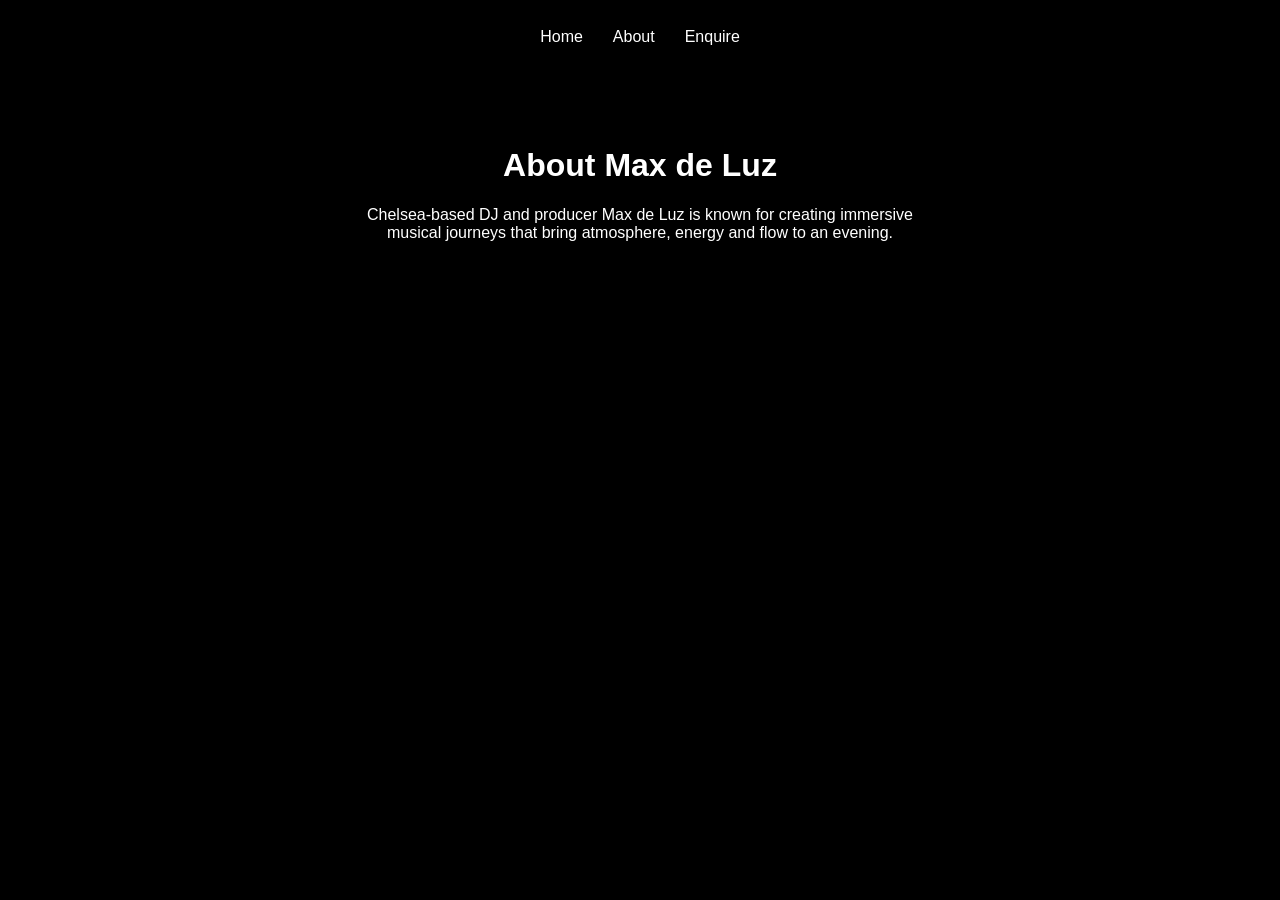
==== about.html @ c05750f9 "Add files via upload" ====
<!DOCTYPE html><html><head><link rel="stylesheet" href="style.css"></head><body><nav><a href="index.html">Home</a><a href="about.html">About</a><a href="enquire.html">Enquire</a></nav><main class="fade"><h1>About Max de Luz</h1><p>Chelsea-based DJ and producer Max de Luz is known for creating immersive musical journeys that bring atmosphere, energy and flow to an evening.</p></main><script src="script.js"></script></body></html>
---- style.css ----
body{background:#000;color:#fff;font-family:Helvetica,sans-serif;text-align:center}nav{padding:20px}nav a{color:#fff;margin:0 15px;text-decoration:none}main{max-width:600px;margin:0 auto;padding:60px 20px}section{padding:60px 0}.fade{opacity:0;transition:opacity 1s}.fade.visible{opacity:1}input,textarea,button{display:block;width:100%;margin:10px 0;padding:12px;background:#111;color:#fff;border:1px solid #333}
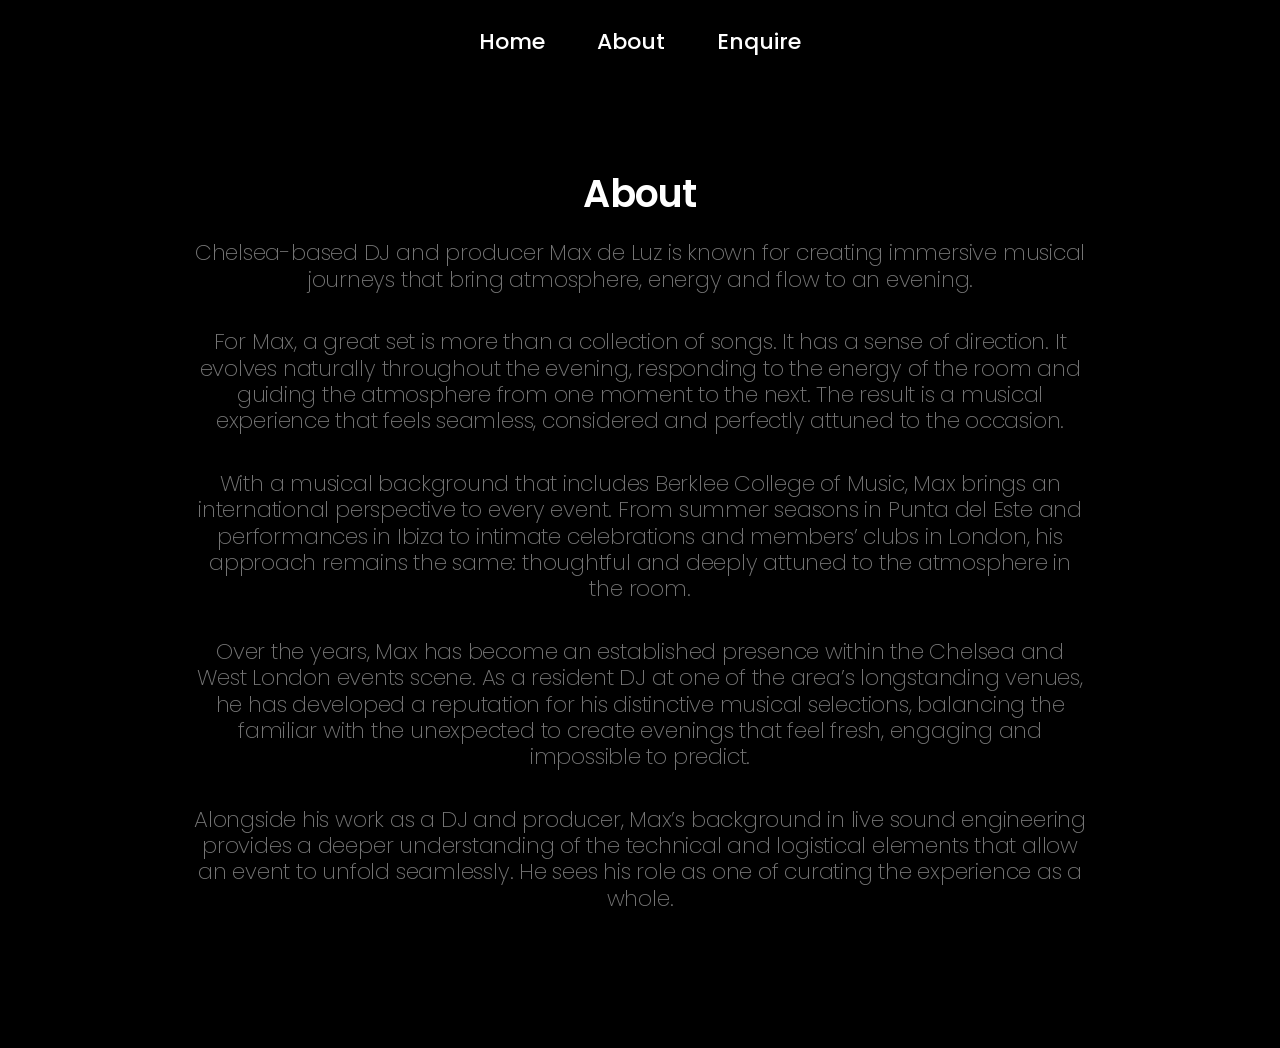
==== commit 25dbb843: "Add files via upload" ====
--- a/about.html
+++ b/about.html
@@ -1 +1,30 @@
-<!DOCTYPE html><html><head><link rel="stylesheet" href="style.css"></head><body><nav><a href="index.html">Home</a><a href="about.html">About</a><a href="enquire.html">Enquire</a></nav><main class="fade"><h1>About Max de Luz</h1><p>Chelsea-based DJ and producer Max de Luz is known for creating immersive musical journeys that bring atmosphere, energy and flow to an evening.</p></main><script src="script.js"></script></body></html>+<!DOCTYPE html>
+<html lang="en">
+<head>
+<meta charset="UTF-8">
+<meta name="viewport" content="width=device-width, initial-scale=1.0">
+<title>About | Max de Luz</title>
+<link rel="preconnect" href="https://fonts.googleapis.com">
+<link rel="preconnect" href="https://fonts.gstatic.com" crossorigin>
+<link href="https://fonts.googleapis.com/css2?family=Poppins:wght@200;400;500;600&display=swap" rel="stylesheet">
+<link rel="stylesheet" href="style.css">
+</head>
+<body>
+<nav>
+<a href="index.html">Home</a>
+<a href="about.html">About</a>
+<a href="enquire.html">Enquire</a>
+</nav>
+
+<main class="about-page">
+<h1>About</h1>
+<div class="about-copy">
+<p>Chelsea-based DJ and producer Max de Luz is known for creating immersive musical journeys that bring atmosphere, energy and flow to an evening.</p>
+<p>For Max, a great set is more than a collection of songs. It has a sense of direction. It evolves naturally throughout the evening, responding to the energy of the room and guiding the atmosphere from one moment to the next. The result is a musical experience that feels seamless, considered and perfectly attuned to the occasion.</p>
+<p>With a musical background that includes Berklee College of Music, Max brings an international perspective to every event. From summer seasons in Punta del Este and performances in Ibiza to intimate celebrations and members’ clubs in London, his approach remains the same: thoughtful and deeply attuned to the atmosphere in the room.</p>
+<p>Over the years, Max has become an established presence within the Chelsea and West London events scene. As a resident DJ at one of the area’s longstanding venues, he has developed a reputation for his distinctive musical selections, balancing the familiar with the unexpected to create evenings that feel fresh, engaging and impossible to predict.</p>
+<p>Alongside his work as a DJ and producer, Max’s background in live sound engineering provides a deeper understanding of the technical and logistical elements that allow an event to unfold seamlessly. He sees his role as one of curating the experience as a whole.</p>
+</div>
+</main>
+</body>
+</html>
--- a/style.css
+++ b/style.css
@@ -1 +1 @@
-body{background:#000;color:#fff;font-family:Helvetica,sans-serif;text-align:center}nav{padding:20px}nav a{color:#fff;margin:0 15px;text-decoration:none}main{max-width:600px;margin:0 auto;padding:60px 20px}section{padding:60px 0}.fade{opacity:0;transition:opacity 1s}.fade.visible{opacity:1}input,textarea,button{display:block;width:100%;margin:10px 0;padding:12px;background:#111;color:#fff;border:1px solid #333}+body{margin:0;background:#000;color:#fff;font-family:Poppins,sans-serif;}nav{position:fixed;top:0;left:0;width:100%;padding:25px 0;background:#000;text-align:center;z-index:1000;}nav a{color:#fff;text-decoration:none;margin:0 24px;font-size:22px;font-weight:500;}section{min-height:62vh;display:flex;justify-content:center;align-items:center;text-align:center;padding:20px;}.hero{min-height:75vh;margin-bottom:14.5vh;display:flex;flex-direction:column;justify-content:center;align-items:center;text-align:center;padding:20px;}.logo{text-transform:uppercase;font-size:110px;font-weight:600;line-height:.82;letter-spacing:-.04em;}.subtitle{margin-top:24px;color:#777;font-size:36px;font-weight:300;letter-spacing:-.02em;}.belt h3,.about-page h1,.enquire-page h1{font-size:38px;font-weight:600;letter-spacing:-.02em;margin-bottom:18px;}.belt div{max-width:720px;}.belt p,.enquire-link{font-size:22px;font-weight:500;color:#777;text-decoration:none;line-height:1.2;}.enquire-link:hover{color:#fff;}.enquire-belt{margin-top:14.5vh;}.fade{opacity:0;transition:opacity .45s ease-out;}.fade.visible{opacity:1;}.about-page,.enquire-page{padding:140px 20px 100px;display:flex;flex-direction:column;align-items:center;}.about-copy,.intro{max-width:900px;}.about-copy p,.intro{font-size:22px;font-weight:200;color:#777;line-height:1.2;letter-spacing:-.01em;text-align:center;margin:0 0 36px;}.enquiry-form{width:100%;max-width:420px;display:flex;flex-direction:column;}.enquiry-form label{font-size:14px;font-weight:300;color:#fff;margin-bottom:8px;}.enquiry-form input,.enquiry-form textarea{background:#000;border:1px solid #333;border-radius:10px;padding:16px;font-family:Poppins,sans-serif;font-size:16px;font-weight:300;color:#fff;margin-bottom:24px;}.enquiry-form input::placeholder,.enquiry-form textarea::placeholder{color:#777;}.enquiry-form textarea{height:140px;resize:none;}button{background:#fff;color:#000;border:none;border-radius:10px;padding:16px;font-family:Poppins,sans-serif;font-size:16px;font-weight:500;cursor:pointer;transition:opacity .2s;}button:hover{opacity:.85;}@media(max-width:768px){nav a{font-size:18px;margin:0 14px;}.hero{margin-bottom:12vh;}.logo{font-size:68px;}.subtitle{font-size:24px;margin-top:18px;}.enquire-belt{margin-top:12vh;}.belt h3,.about-page h1,.enquire-page h1{font-size:32px;}.belt div,.about-copy,.intro,.enquiry-form{max-width:90%;}.belt p,.enquire-link,.about-copy p,.intro{font-size:18px;}}
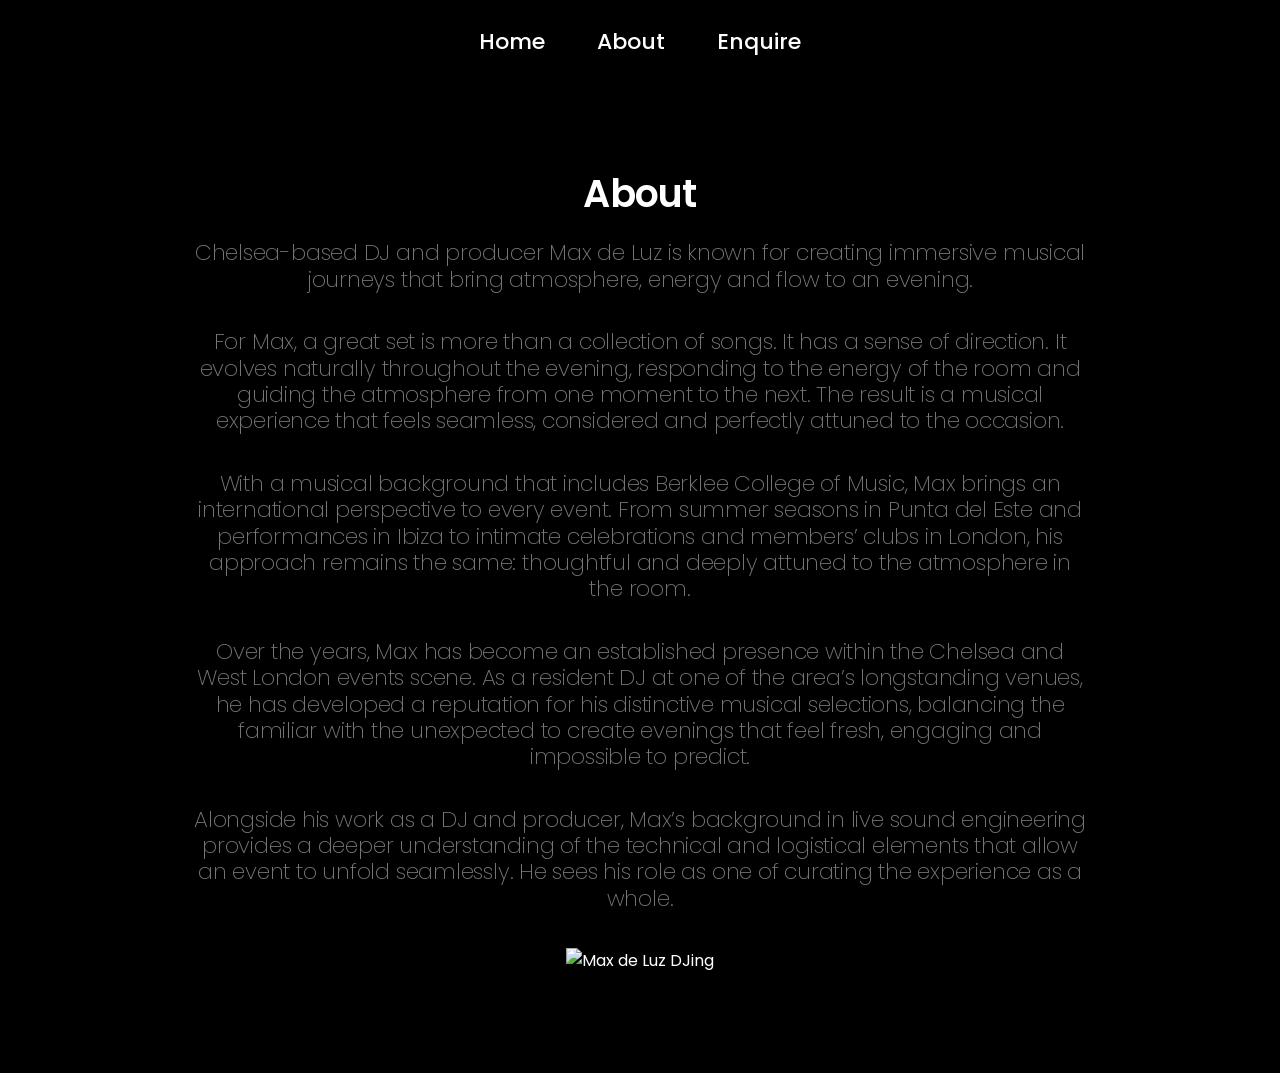
==== commit 16202d95: "Update about.html" ====
--- a/about.html
+++ b/about.html
@@ -4,27 +4,46 @@
 <meta charset="UTF-8">
 <meta name="viewport" content="width=device-width, initial-scale=1.0">
 <title>About | Max de Luz</title>
+
 <link rel="preconnect" href="https://fonts.googleapis.com">
 <link rel="preconnect" href="https://fonts.gstatic.com" crossorigin>
+
 <link href="https://fonts.googleapis.com/css2?family=Poppins:wght@200;400;500;600&display=swap" rel="stylesheet">
+
 <link rel="stylesheet" href="style.css">
 </head>
+
 <body>
+
 <nav>
-<a href="index.html">Home</a>
-<a href="about.html">About</a>
-<a href="enquire.html">Enquire</a>
+    <a href="index.html">Home</a>
+    <a href="about.html">About</a>
+    <a href="enquire.html">Enquire</a>
 </nav>
 
 <main class="about-page">
-<h1>About</h1>
-<div class="about-copy">
-<p>Chelsea-based DJ and producer Max de Luz is known for creating immersive musical journeys that bring atmosphere, energy and flow to an evening.</p>
-<p>For Max, a great set is more than a collection of songs. It has a sense of direction. It evolves naturally throughout the evening, responding to the energy of the room and guiding the atmosphere from one moment to the next. The result is a musical experience that feels seamless, considered and perfectly attuned to the occasion.</p>
-<p>With a musical background that includes Berklee College of Music, Max brings an international perspective to every event. From summer seasons in Punta del Este and performances in Ibiza to intimate celebrations and members’ clubs in London, his approach remains the same: thoughtful and deeply attuned to the atmosphere in the room.</p>
-<p>Over the years, Max has become an established presence within the Chelsea and West London events scene. As a resident DJ at one of the area’s longstanding venues, he has developed a reputation for his distinctive musical selections, balancing the familiar with the unexpected to create evenings that feel fresh, engaging and impossible to predict.</p>
-<p>Alongside his work as a DJ and producer, Max’s background in live sound engineering provides a deeper understanding of the technical and logistical elements that allow an event to unfold seamlessly. He sees his role as one of curating the experience as a whole.</p>
-</div>
+
+    <h1>About</h1>
+
+    <div class="about-copy">
+
+        <p>Chelsea-based DJ and producer Max de Luz is known for creating immersive musical journeys that bring atmosphere, energy and flow to an evening.</p>
+
+        <p>For Max, a great set is more than a collection of songs. It has a sense of direction. It evolves naturally throughout the evening, responding to the energy of the room and guiding the atmosphere from one moment to the next. The result is a musical experience that feels seamless, considered and perfectly attuned to the occasion.</p>
+
+        <p>With a musical background that includes Berklee College of Music, Max brings an international perspective to every event. From summer seasons in Punta del Este and performances in Ibiza to intimate celebrations and members’ clubs in London, his approach remains the same: thoughtful and deeply attuned to the atmosphere in the room.</p>
+
+        <p>Over the years, Max has become an established presence within the Chelsea and West London events scene. As a resident DJ at one of the area’s longstanding venues, he has developed a reputation for his distinctive musical selections, balancing the familiar with the unexpected to create evenings that feel fresh, engaging and impossible to predict.</p>
+
+        <p>Alongside his work as a DJ and producer, Max’s background in live sound engineering provides a deeper understanding of the technical and logistical elements that allow an event to unfold seamlessly. He sees his role as one of curating the experience as a whole.</p>
+
+    </div>
+
+    <div class="about-image">
+        <img src="images/about-photo.png" alt="Max de Luz DJing">
+    </div>
+
 </main>
+
 </body>
-</html>+</html>
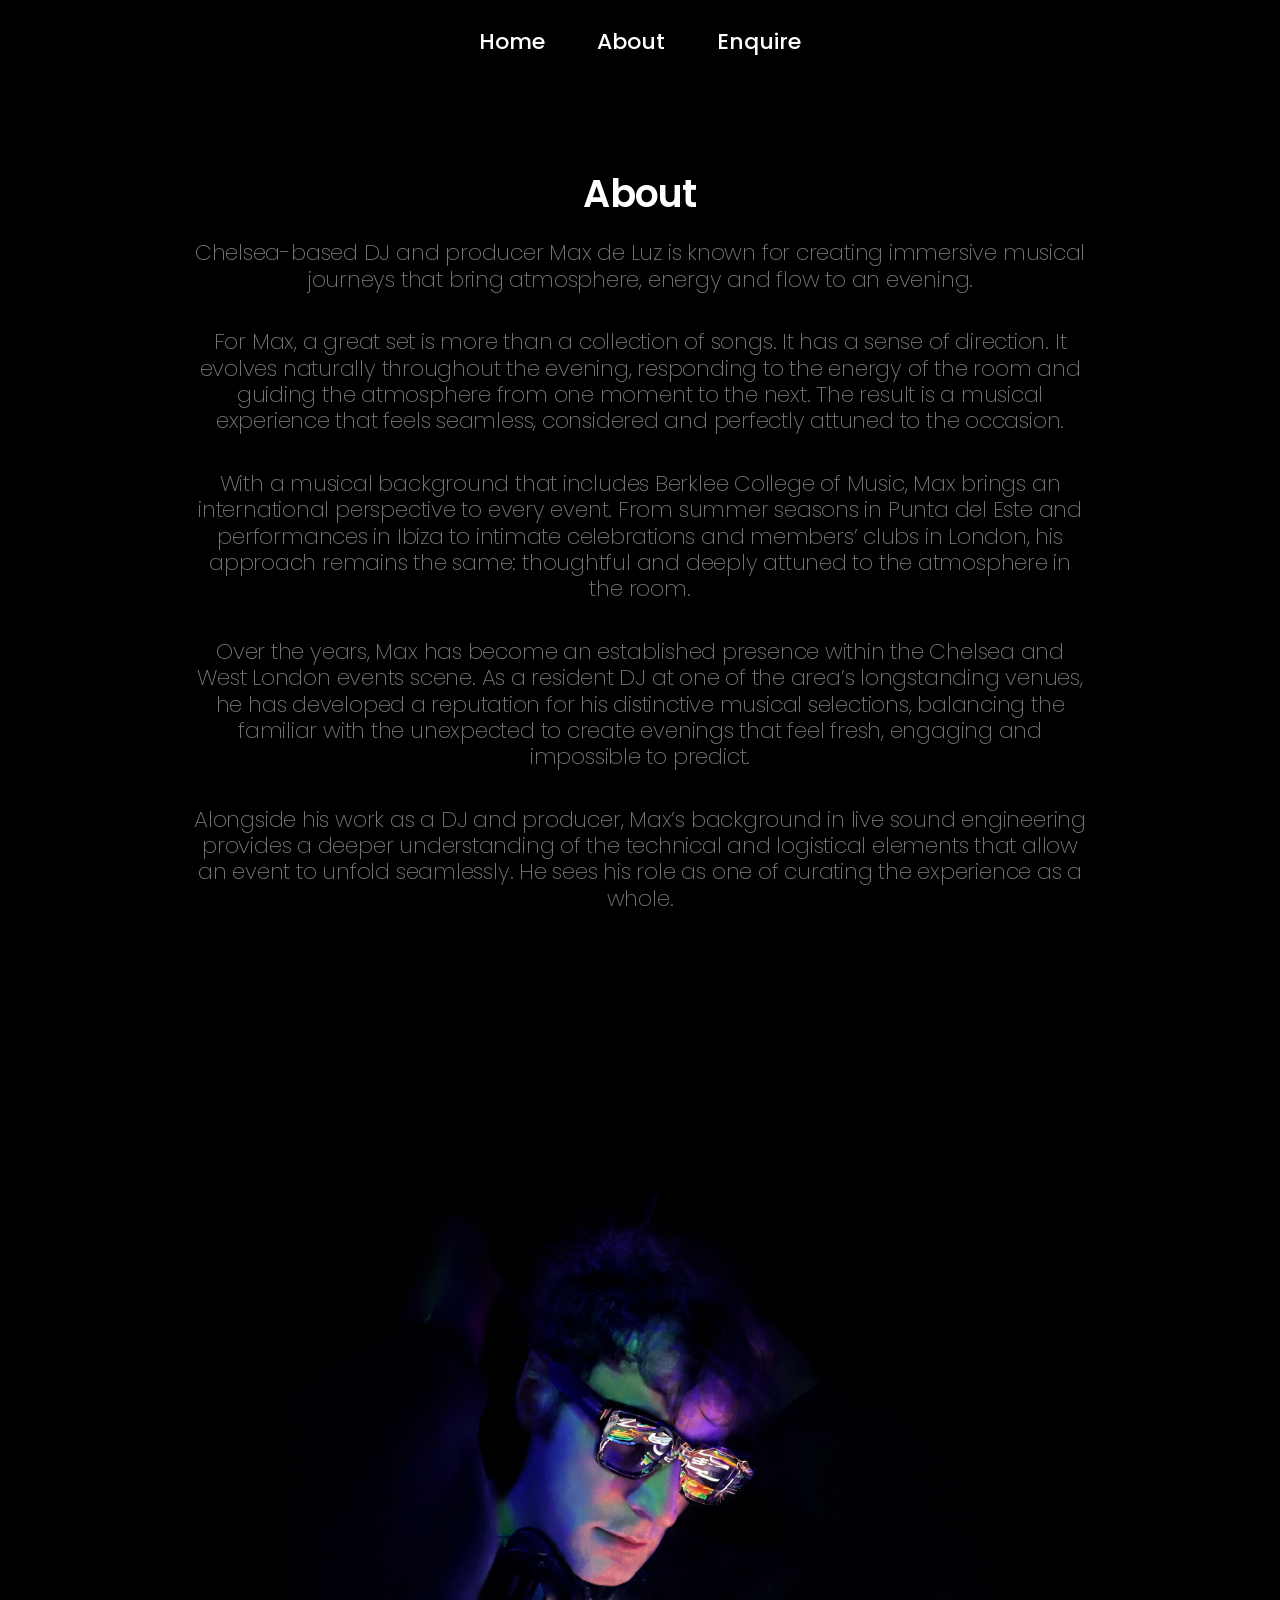
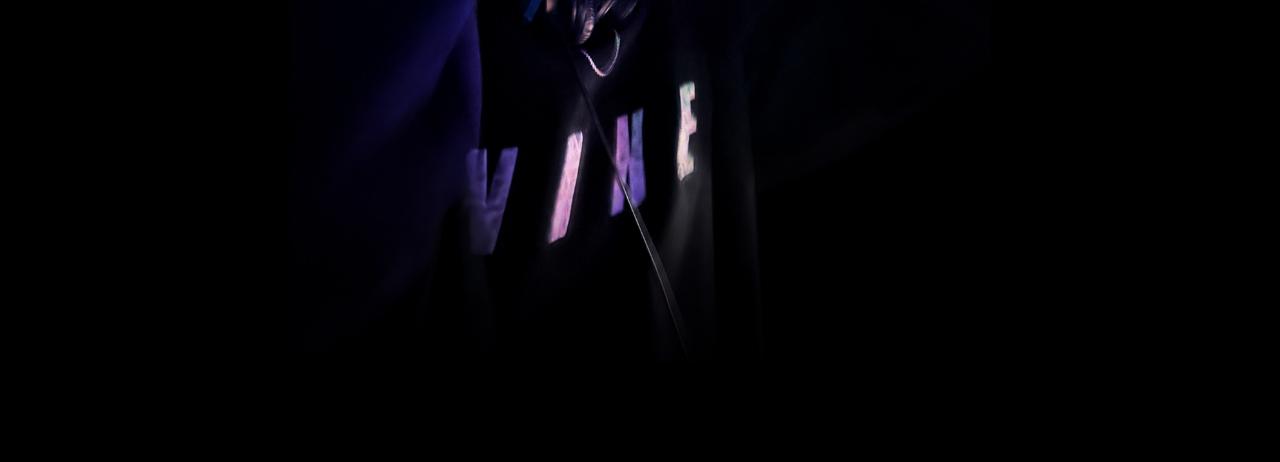
==== commit d6f91822: "Update about.html" ====
--- a/about.html
+++ b/about.html
@@ -40,7 +40,7 @@
     </div>
 
     <div class="about-image">
-        <img src="images/about-photo.png" alt="Max de Luz DJing">
+        <img src="about-photo.png" alt="Max de Luz DJing">
     </div>
 
 </main>
--- a/style.css
+++ b/style.css
@@ -1 +1,22 @@
-body{margin:0;background:#000;color:#fff;font-family:Poppins,sans-serif;}nav{position:fixed;top:0;left:0;width:100%;padding:25px 0;background:#000;text-align:center;z-index:1000;}nav a{color:#fff;text-decoration:none;margin:0 24px;font-size:22px;font-weight:500;}section{min-height:62vh;display:flex;justify-content:center;align-items:center;text-align:center;padding:20px;}.hero{min-height:75vh;margin-bottom:14.5vh;display:flex;flex-direction:column;justify-content:center;align-items:center;text-align:center;padding:20px;}.logo{text-transform:uppercase;font-size:110px;font-weight:600;line-height:.82;letter-spacing:-.04em;}.subtitle{margin-top:24px;color:#777;font-size:36px;font-weight:300;letter-spacing:-.02em;}.belt h3,.about-page h1,.enquire-page h1{font-size:38px;font-weight:600;letter-spacing:-.02em;margin-bottom:18px;}.belt div{max-width:720px;}.belt p,.enquire-link{font-size:22px;font-weight:500;color:#777;text-decoration:none;line-height:1.2;}.enquire-link:hover{color:#fff;}.enquire-belt{margin-top:14.5vh;}.fade{opacity:0;transition:opacity .45s ease-out;}.fade.visible{opacity:1;}.about-page,.enquire-page{padding:140px 20px 100px;display:flex;flex-direction:column;align-items:center;}.about-copy,.intro{max-width:900px;}.about-copy p,.intro{font-size:22px;font-weight:200;color:#777;line-height:1.2;letter-spacing:-.01em;text-align:center;margin:0 0 36px;}.enquiry-form{width:100%;max-width:420px;display:flex;flex-direction:column;}.enquiry-form label{font-size:14px;font-weight:300;color:#fff;margin-bottom:8px;}.enquiry-form input,.enquiry-form textarea{background:#000;border:1px solid #333;border-radius:10px;padding:16px;font-family:Poppins,sans-serif;font-size:16px;font-weight:300;color:#fff;margin-bottom:24px;}.enquiry-form input::placeholder,.enquiry-form textarea::placeholder{color:#777;}.enquiry-form textarea{height:140px;resize:none;}button{background:#fff;color:#000;border:none;border-radius:10px;padding:16px;font-family:Poppins,sans-serif;font-size:16px;font-weight:500;cursor:pointer;transition:opacity .2s;}button:hover{opacity:.85;}@media(max-width:768px){nav a{font-size:18px;margin:0 14px;}.hero{margin-bottom:12vh;}.logo{font-size:68px;}.subtitle{font-size:24px;margin-top:18px;}.enquire-belt{margin-top:12vh;}.belt h3,.about-page h1,.enquire-page h1{font-size:32px;}.belt div,.about-copy,.intro,.enquiry-form{max-width:90%;}.belt p,.enquire-link,.about-copy p,.intro{font-size:18px;}}+body{margin:0;background:#000;color:#fff;font-family:Poppins,sans-serif;}nav{position:fixed;top:0;left:0;width:100%;padding:25px 0;background:#000;text-align:center;z-index:1000;}nav a{color:#fff;text-decoration:none;margin:0 24px;font-size:22px;font-weight:500;}section{min-height:62vh;display:flex;justify-content:center;align-items:center;text-align:center;padding:20px;}.hero{min-height:75vh;margin-bottom:14.5vh;display:flex;flex-direction:column;justify-content:center;align-items:center;text-align:center;padding:20px;}.logo{text-transform:uppercase;font-size:110px;font-weight:600;line-height:.82;letter-spacing:-.04em;}.subtitle{margin-top:24px;color:#777;font-size:36px;font-weight:300;letter-spacing:-.02em;}.belt h3,.about-page h1,.enquire-page h1{font-size:38px;font-weight:600;letter-spacing:-.02em;margin-bottom:18px;}.belt div{max-width:720px;}.belt p,.enquire-link{font-size:22px;font-weight:500;color:#777;text-decoration:none;line-height:1.2;}.enquire-link:hover{color:#fff;}.enquire-belt{margin-top:14.5vh;}.fade{opacity:0;transition:opacity .45s ease-out;}.fade.visible{opacity:1;}.about-page,.enquire-page{padding:140px 20px 100px;display:flex;flex-direction:column;align-items:center;}.about-copy,.intro{max-width:900px;}.about-copy p,.intro{font-size:22px;font-weight:200;color:#777;line-height:1.2;letter-spacing:-.01em;text-align:center;margin:0 0 36px;}.enquiry-form{width:100%;max-width:420px;display:flex;flex-direction:column;}.enquiry-form label{font-size:14px;font-weight:300;color:#fff;margin-bottom:8px;}.enquiry-form input,.enquiry-form textarea{background:#000;border:1px solid #333;border-radius:10px;padding:16px;font-family:Poppins,sans-serif;font-size:16px;font-weight:300;color:#fff;margin-bottom:24px;}.enquiry-form input::placeholder,.enquiry-form textarea::placeholder{color:#777;}.enquiry-form textarea{height:140px;resize:none;}button{background:#fff;color:#000;border:none;border-radius:10px;padding:16px;font-family:Poppins,sans-serif;font-size:16px;font-weight:500;cursor:pointer;transition:opacity .2s;}button:hover{opacity:.85;}@media(max-width:768px){nav a{font-size:18px;margin:0 14px;}.hero{margin-bottom:12vh;}.logo{font-size:68px;}.subtitle{font-size:24px;margin-top:18px;}.enquire-belt{margin-top:12vh;}.belt h3,.about-page h1,.enquire-page h1{font-size:32px;}.belt div,.about-copy,.intro,.enquiry-form{max-width:90%;}.belt p,.enquire-link,.about-copy p,.intro{font-size:18px;}}.about-image {
+    margin-top: 80px;
+    display: flex;
+    justify-content: center;
+}
+
+.about-image img {
+    width: 100%;
+    max-width: 700px;
+    height: auto;
+    display: block;
+}
+
+@media (max-width: 768px) {
+    .about-image {
+        margin-top: 60px;
+    }
+
+    .about-image img {
+        max-width: 100%;
+    }
+}
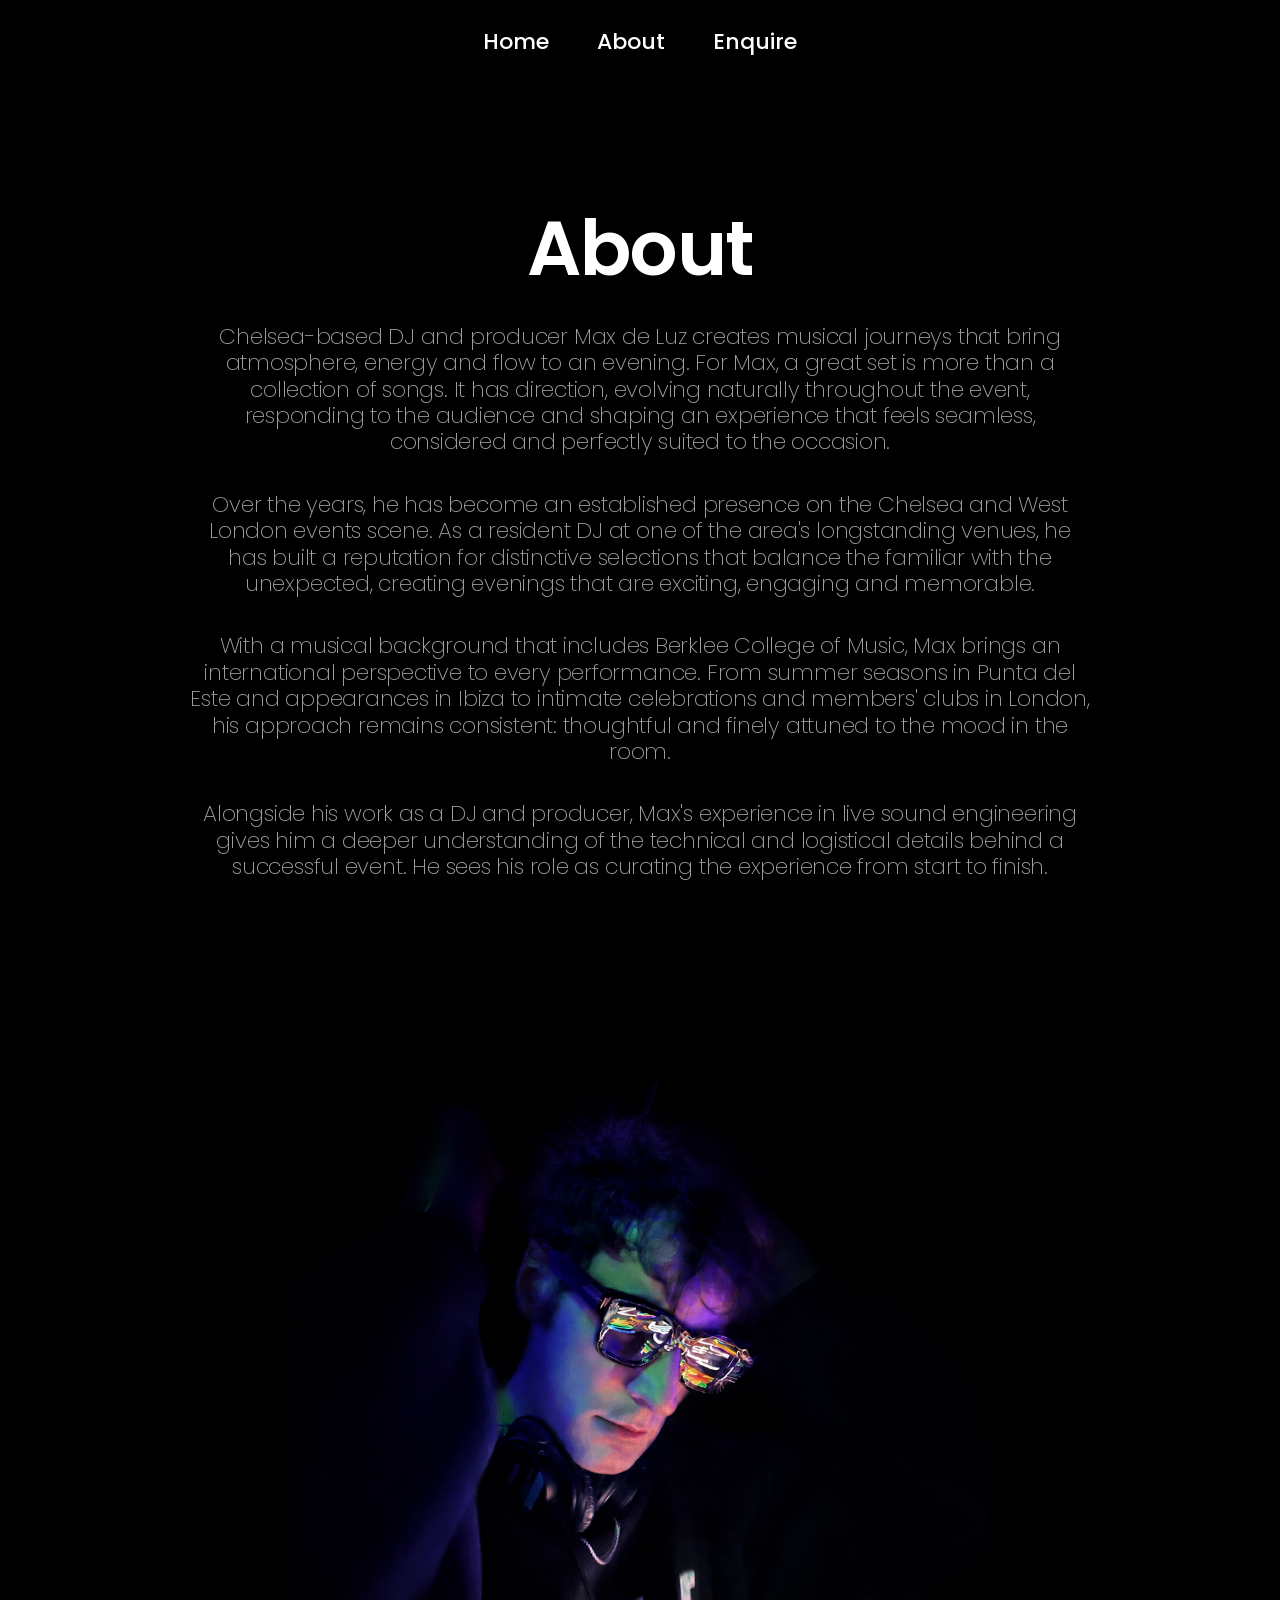
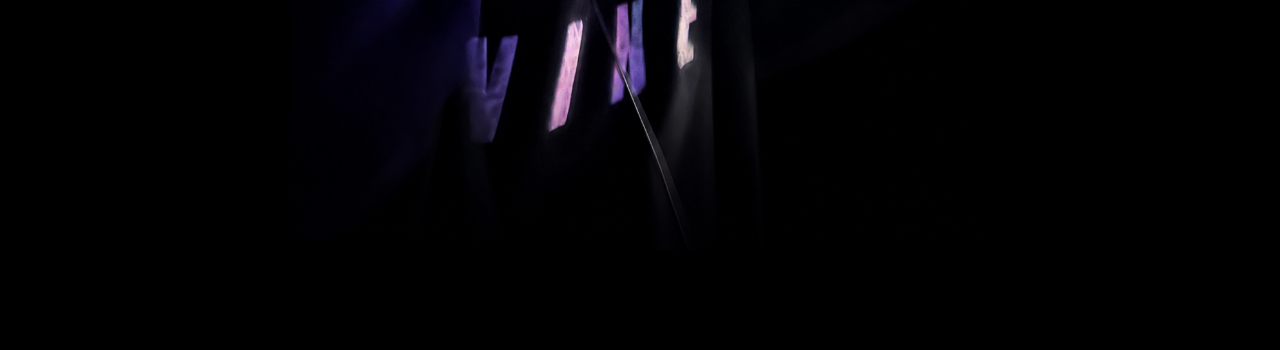
==== commit fe339ab3: "Add files via upload" ====
--- a/about.html
+++ b/about.html
@@ -1,49 +1 @@
-<!DOCTYPE html>
-<html lang="en">
-<head>
-<meta charset="UTF-8">
-<meta name="viewport" content="width=device-width, initial-scale=1.0">
-<title>About | Max de Luz</title>
-
-<link rel="preconnect" href="https://fonts.googleapis.com">
-<link rel="preconnect" href="https://fonts.gstatic.com" crossorigin>
-
-<link href="https://fonts.googleapis.com/css2?family=Poppins:wght@200;400;500;600&display=swap" rel="stylesheet">
-
-<link rel="stylesheet" href="style.css">
-</head>
-
-<body>
-
-<nav>
-    <a href="index.html">Home</a>
-    <a href="about.html">About</a>
-    <a href="enquire.html">Enquire</a>
-</nav>
-
-<main class="about-page">
-
-    <h1>About</h1>
-
-    <div class="about-copy">
-
-        <p>Chelsea-based DJ and producer Max de Luz is known for creating immersive musical journeys that bring atmosphere, energy and flow to an evening.</p>
-
-        <p>For Max, a great set is more than a collection of songs. It has a sense of direction. It evolves naturally throughout the evening, responding to the energy of the room and guiding the atmosphere from one moment to the next. The result is a musical experience that feels seamless, considered and perfectly attuned to the occasion.</p>
-
-        <p>With a musical background that includes Berklee College of Music, Max brings an international perspective to every event. From summer seasons in Punta del Este and performances in Ibiza to intimate celebrations and members’ clubs in London, his approach remains the same: thoughtful and deeply attuned to the atmosphere in the room.</p>
-
-        <p>Over the years, Max has become an established presence within the Chelsea and West London events scene. As a resident DJ at one of the area’s longstanding venues, he has developed a reputation for his distinctive musical selections, balancing the familiar with the unexpected to create evenings that feel fresh, engaging and impossible to predict.</p>
-
-        <p>Alongside his work as a DJ and producer, Max’s background in live sound engineering provides a deeper understanding of the technical and logistical elements that allow an event to unfold seamlessly. He sees his role as one of curating the experience as a whole.</p>
-
-    </div>
-
-    <div class="about-image">
-        <img src="about-photo.png" alt="Max de Luz DJing">
-    </div>
-
-</main>
-
-</body>
-</html>
+<!DOCTYPE html><html lang="en"><head><meta charset="UTF-8"><meta name="viewport" content="width=device-width, initial-scale=1.0"><title>About | Max de Luz</title><link rel="preconnect" href="https://fonts.googleapis.com"><link rel="preconnect" href="https://fonts.gstatic.com" crossorigin><link href="https://fonts.googleapis.com/css2?family=Poppins:wght@200;300;500;600&display=swap" rel="stylesheet"><link rel="stylesheet" href="style.css"></head><body><nav><a href="index.html">Home</a><a href="about.html">About</a><a href="enquire.html">Enquire</a></nav><main class="about-page"><h1>About</h1><div class="about-copy"><p>Chelsea-based DJ and producer Max de Luz creates musical journeys that bring atmosphere, energy and flow to an evening. For Max, a great set is more than a collection of songs. It has direction, evolving naturally throughout the event, responding to the audience and shaping an experience that feels seamless, considered and perfectly suited to the occasion.</p><p>Over the years, he has become an established presence on the Chelsea and West London events scene. As a resident DJ at one of the area's longstanding venues, he has built a reputation for distinctive selections that balance the familiar with the unexpected, creating evenings that are exciting, engaging and memorable.</p><p>With a musical background that includes Berklee College of Music, Max brings an international perspective to every performance. From summer seasons in Punta del Este and appearances in Ibiza to intimate celebrations and members' clubs in London, his approach remains consistent: thoughtful and finely attuned to the mood in the room.</p><p>Alongside his work as a DJ and producer, Max's experience in live sound engineering gives him a deeper understanding of the technical and logistical details behind a successful event. He sees his role as curating the experience from start to finish.</p></div><div class="about-image"><img src="about-photo.png" alt="Max de Luz DJing"></div></main></body></html>
--- a/style.css
+++ b/style.css
@@ -1,22 +1 @@
-body{margin:0;background:#000;color:#fff;font-family:Poppins,sans-serif;}nav{position:fixed;top:0;left:0;width:100%;padding:25px 0;background:#000;text-align:center;z-index:1000;}nav a{color:#fff;text-decoration:none;margin:0 24px;font-size:22px;font-weight:500;}section{min-height:62vh;display:flex;justify-content:center;align-items:center;text-align:center;padding:20px;}.hero{min-height:75vh;margin-bottom:14.5vh;display:flex;flex-direction:column;justify-content:center;align-items:center;text-align:center;padding:20px;}.logo{text-transform:uppercase;font-size:110px;font-weight:600;line-height:.82;letter-spacing:-.04em;}.subtitle{margin-top:24px;color:#777;font-size:36px;font-weight:300;letter-spacing:-.02em;}.belt h3,.about-page h1,.enquire-page h1{font-size:38px;font-weight:600;letter-spacing:-.02em;margin-bottom:18px;}.belt div{max-width:720px;}.belt p,.enquire-link{font-size:22px;font-weight:500;color:#777;text-decoration:none;line-height:1.2;}.enquire-link:hover{color:#fff;}.enquire-belt{margin-top:14.5vh;}.fade{opacity:0;transition:opacity .45s ease-out;}.fade.visible{opacity:1;}.about-page,.enquire-page{padding:140px 20px 100px;display:flex;flex-direction:column;align-items:center;}.about-copy,.intro{max-width:900px;}.about-copy p,.intro{font-size:22px;font-weight:200;color:#777;line-height:1.2;letter-spacing:-.01em;text-align:center;margin:0 0 36px;}.enquiry-form{width:100%;max-width:420px;display:flex;flex-direction:column;}.enquiry-form label{font-size:14px;font-weight:300;color:#fff;margin-bottom:8px;}.enquiry-form input,.enquiry-form textarea{background:#000;border:1px solid #333;border-radius:10px;padding:16px;font-family:Poppins,sans-serif;font-size:16px;font-weight:300;color:#fff;margin-bottom:24px;}.enquiry-form input::placeholder,.enquiry-form textarea::placeholder{color:#777;}.enquiry-form textarea{height:140px;resize:none;}button{background:#fff;color:#000;border:none;border-radius:10px;padding:16px;font-family:Poppins,sans-serif;font-size:16px;font-weight:500;cursor:pointer;transition:opacity .2s;}button:hover{opacity:.85;}@media(max-width:768px){nav a{font-size:18px;margin:0 14px;}.hero{margin-bottom:12vh;}.logo{font-size:68px;}.subtitle{font-size:24px;margin-top:18px;}.enquire-belt{margin-top:12vh;}.belt h3,.about-page h1,.enquire-page h1{font-size:32px;}.belt div,.about-copy,.intro,.enquiry-form{max-width:90%;}.belt p,.enquire-link,.about-copy p,.intro{font-size:18px;}}.about-image {
-    margin-top: 80px;
-    display: flex;
-    justify-content: center;
-}
-
-.about-image img {
-    width: 100%;
-    max-width: 700px;
-    height: auto;
-    display: block;
-}
-
-@media (max-width: 768px) {
-    .about-image {
-        margin-top: 60px;
-    }
-
-    .about-image img {
-        max-width: 100%;
-    }
-}
+body{margin:0;background:#000;color:#fff;font-family:Poppins,sans-serif;}nav{position:fixed;top:0;left:0;width:100%;padding:25px 0;background:#000;text-align:center;z-index:1000;}nav a{color:#fff;text-decoration:none;margin:0 24px;font-size:22px;font-weight:500;}section{min-height:62vh;display:flex;justify-content:center;align-items:center;text-align:center;padding:20px;}.hero{min-height:75vh;margin-bottom:14.5vh;display:flex;flex-direction:column;justify-content:center;align-items:center;text-align:center;padding:20px;}.logo{text-transform:uppercase;font-size:110px;font-weight:600;line-height:.82;letter-spacing:-.04em;}.subtitle{margin-top:24px;color:#A0A0A0;font-size:36px;font-weight:300;letter-spacing:-.02em;}.belt h3,.about-page h1,.enquire-page h1{font-size:76px;font-weight:600;letter-spacing:-.02em;margin-bottom:18px;}.belt div{max-width:720px;}.belt p,.enquire-link{font-size:22px;font-weight:500;color:#A0A0A0;text-decoration:none;line-height:1.2;}.enquire-link:hover{color:#fff;}.enquire-belt{margin-top:14.5vh;}.fade{opacity:0;transition:opacity .45s ease-out;}.fade.visible{opacity:1;}.about-page,.enquire-page{padding:140px 20px 100px;display:flex;flex-direction:column;align-items:center;}.about-copy,.intro{max-width:900px;}.about-copy p,.intro{font-size:22px;font-weight:200;color:#A0A0A0;line-height:1.2;letter-spacing:-.01em;text-align:center;margin:0 0 36px;}.enquiry-form{width:100%;max-width:420px;display:flex;flex-direction:column;}.enquiry-form label{font-size:14px;font-weight:300;color:#fff;margin-bottom:8px;}.enquiry-form input,.enquiry-form textarea{background:#000;border:1px solid #333;border-radius:10px;padding:16px;font-family:Poppins,sans-serif;font-size:16px;font-weight:300;color:#fff;margin-bottom:24px;}.enquiry-form input::placeholder,.enquiry-form textarea::placeholder{color:#A0A0A0;}.enquiry-form textarea{height:140px;resize:none;}button{background:#fff;color:#000;border:none;border-radius:10px;padding:16px;font-family:Poppins,sans-serif;font-size:16px;font-weight:500;cursor:pointer;transition:opacity .2s;}button:hover{opacity:.85;}.about-image{margin-top:0;display:flex;justify-content:center;}.about-image img{width:100%;max-width:700px;height:auto;display:block;}@media(max-width:768px){nav a{font-size:18px;margin:0 14px;}.hero{margin-bottom:2vh;}section{min-height:45vh;}.logo{font-size:68px;}.subtitle{font-size:24px;margin-top:18px;}.enquire-belt{margin-top:4vh;}.belt h3,.about-page h1,.enquire-page h1{font-size:48px;}.belt div,.about-copy,.intro,.enquiry-form{max-width:90%;}.belt p,.enquire-link,.about-copy p,.intro{font-size:18px;}.about-image{margin-top:0;}.about-image img{max-width:100%;}}
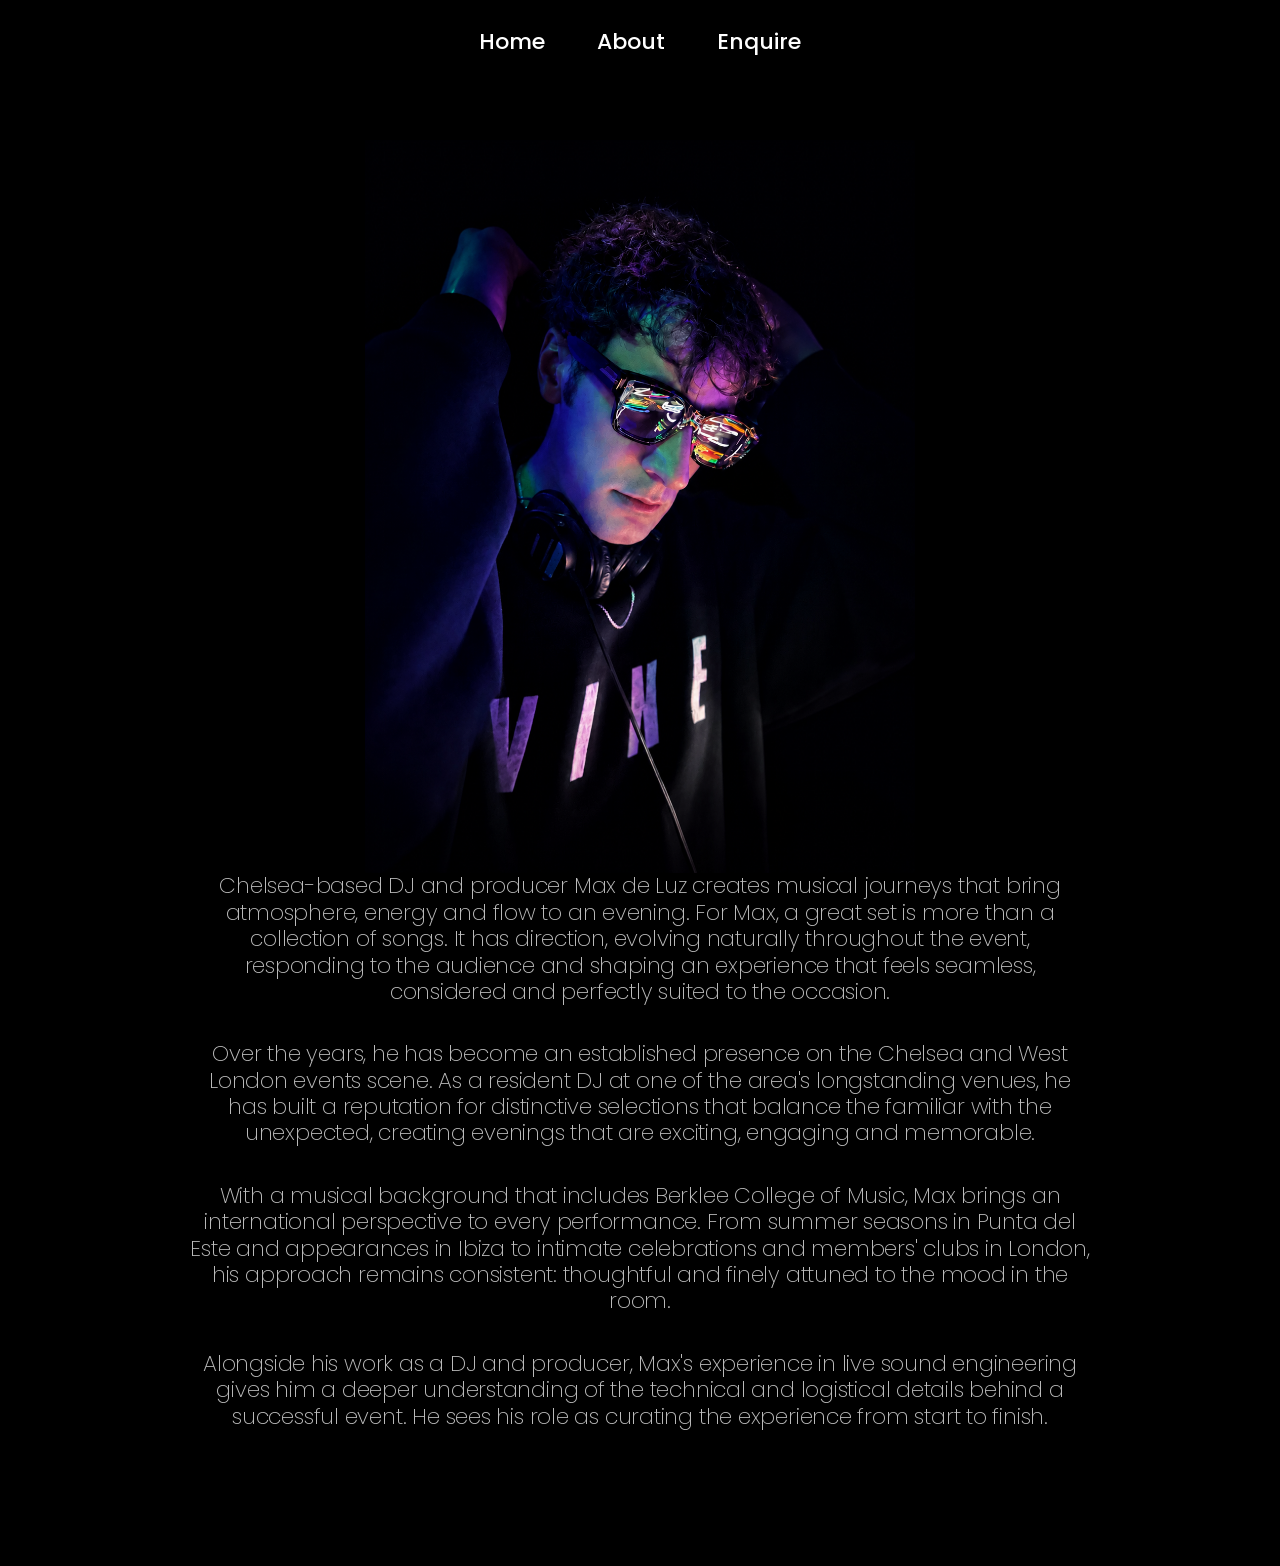
==== commit 64401f4f: "Update about.html" ====
--- a/about.html
+++ b/about.html
@@ -1 +1,51 @@
-<!DOCTYPE html><html lang="en"><head><meta charset="UTF-8"><meta name="viewport" content="width=device-width, initial-scale=1.0"><title>About | Max de Luz</title><link rel="preconnect" href="https://fonts.googleapis.com"><link rel="preconnect" href="https://fonts.gstatic.com" crossorigin><link href="https://fonts.googleapis.com/css2?family=Poppins:wght@200;300;500;600&display=swap" rel="stylesheet"><link rel="stylesheet" href="style.css"></head><body><nav><a href="index.html">Home</a><a href="about.html">About</a><a href="enquire.html">Enquire</a></nav><main class="about-page"><h1>About</h1><div class="about-copy"><p>Chelsea-based DJ and producer Max de Luz creates musical journeys that bring atmosphere, energy and flow to an evening. For Max, a great set is more than a collection of songs. It has direction, evolving naturally throughout the event, responding to the audience and shaping an experience that feels seamless, considered and perfectly suited to the occasion.</p><p>Over the years, he has become an established presence on the Chelsea and West London events scene. As a resident DJ at one of the area's longstanding venues, he has built a reputation for distinctive selections that balance the familiar with the unexpected, creating evenings that are exciting, engaging and memorable.</p><p>With a musical background that includes Berklee College of Music, Max brings an international perspective to every performance. From summer seasons in Punta del Este and appearances in Ibiza to intimate celebrations and members' clubs in London, his approach remains consistent: thoughtful and finely attuned to the mood in the room.</p><p>Alongside his work as a DJ and producer, Max's experience in live sound engineering gives him a deeper understanding of the technical and logistical details behind a successful event. He sees his role as curating the experience from start to finish.</p></div><div class="about-image"><img src="about-photo.png" alt="Max de Luz DJing"></div></main></body></html>+<!DOCTYPE html>
+<html lang="en">
+<head>
+    <meta charset="UTF-8">
+    <meta name="viewport" content="width=device-width, initial-scale=1.0">
+    <title>About | Max de Luz</title>
+
+    <link rel="preconnect" href="https://fonts.googleapis.com">
+    <link rel="preconnect" href="https://fonts.gstatic.com" crossorigin>
+
+    <link href="https://fonts.googleapis.com/css2?family=Poppins:wght@200;300;500;600&display=swap" rel="stylesheet">
+
+    <link rel="stylesheet" href="style.css">
+</head>
+
+<body>
+
+    <nav>
+        <a href="index.html">Home</a>
+        <a href="about.html">About</a>
+        <a href="enquire.html">Enquire</a>
+    </nav>
+
+    <main class="about-page">
+
+        <div class="about-image">
+            <img src="about-photo.png" alt="Max de Luz DJing">
+        </div>
+
+        <div class="about-copy">
+            <p>
+                Chelsea-based DJ and producer Max de Luz creates musical journeys that bring atmosphere, energy and flow to an evening. For Max, a great set is more than a collection of songs. It has direction, evolving naturally throughout the event, responding to the audience and shaping an experience that feels seamless, considered and perfectly suited to the occasion.
+            </p>
+
+            <p>
+                Over the years, he has become an established presence on the Chelsea and West London events scene. As a resident DJ at one of the area's longstanding venues, he has built a reputation for distinctive selections that balance the familiar with the unexpected, creating evenings that are exciting, engaging and memorable.
+            </p>
+
+            <p>
+                With a musical background that includes Berklee College of Music, Max brings an international perspective to every performance. From summer seasons in Punta del Este and appearances in Ibiza to intimate celebrations and members' clubs in London, his approach remains consistent: thoughtful and finely attuned to the mood in the room.
+            </p>
+
+            <p>
+                Alongside his work as a DJ and producer, Max's experience in live sound engineering gives him a deeper understanding of the technical and logistical details behind a successful event. He sees his role as curating the experience from start to finish.
+            </p>
+        </div>
+
+    </main>
+
+</body>
+</html>
--- a/style.css
+++ b/style.css
@@ -1 +1,248 @@
-body{margin:0;background:#000;color:#fff;font-family:Poppins,sans-serif;}nav{position:fixed;top:0;left:0;width:100%;padding:25px 0;background:#000;text-align:center;z-index:1000;}nav a{color:#fff;text-decoration:none;margin:0 24px;font-size:22px;font-weight:500;}section{min-height:62vh;display:flex;justify-content:center;align-items:center;text-align:center;padding:20px;}.hero{min-height:75vh;margin-bottom:14.5vh;display:flex;flex-direction:column;justify-content:center;align-items:center;text-align:center;padding:20px;}.logo{text-transform:uppercase;font-size:110px;font-weight:600;line-height:.82;letter-spacing:-.04em;}.subtitle{margin-top:24px;color:#A0A0A0;font-size:36px;font-weight:300;letter-spacing:-.02em;}.belt h3,.about-page h1,.enquire-page h1{font-size:76px;font-weight:600;letter-spacing:-.02em;margin-bottom:18px;}.belt div{max-width:720px;}.belt p,.enquire-link{font-size:22px;font-weight:500;color:#A0A0A0;text-decoration:none;line-height:1.2;}.enquire-link:hover{color:#fff;}.enquire-belt{margin-top:14.5vh;}.fade{opacity:0;transition:opacity .45s ease-out;}.fade.visible{opacity:1;}.about-page,.enquire-page{padding:140px 20px 100px;display:flex;flex-direction:column;align-items:center;}.about-copy,.intro{max-width:900px;}.about-copy p,.intro{font-size:22px;font-weight:200;color:#A0A0A0;line-height:1.2;letter-spacing:-.01em;text-align:center;margin:0 0 36px;}.enquiry-form{width:100%;max-width:420px;display:flex;flex-direction:column;}.enquiry-form label{font-size:14px;font-weight:300;color:#fff;margin-bottom:8px;}.enquiry-form input,.enquiry-form textarea{background:#000;border:1px solid #333;border-radius:10px;padding:16px;font-family:Poppins,sans-serif;font-size:16px;font-weight:300;color:#fff;margin-bottom:24px;}.enquiry-form input::placeholder,.enquiry-form textarea::placeholder{color:#A0A0A0;}.enquiry-form textarea{height:140px;resize:none;}button{background:#fff;color:#000;border:none;border-radius:10px;padding:16px;font-family:Poppins,sans-serif;font-size:16px;font-weight:500;cursor:pointer;transition:opacity .2s;}button:hover{opacity:.85;}.about-image{margin-top:0;display:flex;justify-content:center;}.about-image img{width:100%;max-width:700px;height:auto;display:block;}@media(max-width:768px){nav a{font-size:18px;margin:0 14px;}.hero{margin-bottom:2vh;}section{min-height:45vh;}.logo{font-size:68px;}.subtitle{font-size:24px;margin-top:18px;}.enquire-belt{margin-top:4vh;}.belt h3,.about-page h1,.enquire-page h1{font-size:48px;}.belt div,.about-copy,.intro,.enquiry-form{max-width:90%;}.belt p,.enquire-link,.about-copy p,.intro{font-size:18px;}.about-image{margin-top:0;}.about-image img{max-width:100%;}}+body{
+    margin:0;
+    background:#000;
+    color:#fff;
+    font-family:Poppins,sans-serif;
+}
+
+nav{
+    position:fixed;
+    top:0;
+    left:0;
+    width:100%;
+    padding:25px 0;
+    background:#000;
+    text-align:center;
+    z-index:1000;
+}
+
+nav a{
+    color:#fff;
+    text-decoration:none;
+    margin:0 24px;
+    font-size:22px;
+    font-weight:500;
+}
+
+section{
+    min-height:85vh;
+    display:flex;
+    justify-content:center;
+    align-items:center;
+    text-align:center;
+    padding:20px;
+}
+
+.hero{
+    min-height:95vh;
+    display:flex;
+    flex-direction:column;
+    justify-content:center;
+    align-items:center;
+    text-align:center;
+    padding:18px 20px 40px;
+}
+.logo{
+    text-transform:uppercase;
+    font-size:143px;
+    font-weight:600;
+    line-height:.82;
+    letter-spacing:-.04em;
+}
+
+.subtitle{
+    margin-top:24px;
+    color:#BDBDBD;
+    font-size:36px;
+    font-weight:300;
+    letter-spacing:-.02em;
+}
+
+.belt h3,
+.about-page h1,
+.enquire-page h1{
+    font-size:76px;
+    font-weight:600;
+    letter-spacing:-.02em;
+    margin-bottom:18px;
+}
+
+.belt div{
+    max-width:900px;
+}
+
+.belt p,
+.enquire-link{
+    font-size:22px;
+    font-weight:200;
+    color:#BDBDBD;
+    line-height:1.2;
+}
+
+.enquire-link{
+    text-decoration:underline;
+    text-underline-offset:5px;
+    text-decoration-thickness:1px;
+    transition:color .25s ease;
+}
+
+.enquire-link:hover{
+    color:#fff;
+}
+
+.fade{
+    opacity:0;
+    transform:translateY(20px);
+    transition:
+        opacity .45s ease,
+        transform .45s ease;
+    will-change: opacity, transform;
+}
+
+.fade.visible{
+    opacity:1;
+    transform:translateY(0);
+}
+.about-page,
+.enquire-page{
+    padding:140px 20px 100px;
+    display:flex;
+    flex-direction:column;
+    align-items:center;
+}
+
+.about-copy,
+.intro{
+    max-width:900px;
+}
+
+.about-copy p,
+.intro{
+    font-size:22px;
+    font-weight:200;
+    color:#BDBDBD;
+    line-height:1.2;
+    letter-spacing:-.01em;
+    text-align:center;
+    margin:0 0 36px;
+}
+
+.enquiry-form{
+    width:100%;
+    max-width:420px;
+    display:flex;
+    flex-direction:column;
+}
+
+.enquiry-form label{
+    font-size:14px;
+    font-weight:300;
+    color:#fff;
+    margin-bottom:8px;
+}
+
+.enquiry-form input,
+.enquiry-form textarea{
+    background:#000;
+    border:1px solid #333;
+    border-radius:10px;
+    padding:16px;
+    font-family:Poppins,sans-serif;
+    font-size:16px;
+    font-weight:300;
+    color:#fff;
+    margin-bottom:24px;
+}
+
+.enquiry-form input::placeholder,
+.enquiry-form textarea::placeholder{
+    color:#BDBDBD;
+}
+
+.enquiry-form textarea{
+    height:140px;
+    resize:none;
+}
+
+button{
+    background:#fff;
+    color:#000;
+    border:none;
+    border-radius:10px;
+    padding:16px;
+    font-family:Poppins,sans-serif;
+    font-size:16px;
+    font-weight:500;
+    cursor:pointer;
+    transition:opacity .2s;
+}
+
+button:hover{
+    opacity:.85;
+}
+
+.about-image{
+    margin-top:-36;
+    display:flex;
+    justify-content:center;
+}
+
+.about-image img{
+    width:100%;
+    max-width:550px;
+    height:auto;
+    display:block;
+}
+
+@media(max-width:768px){
+
+    nav a{
+        font-size:18px;
+        margin:0 14px;
+    }
+
+    section{
+        min-height:90vh;
+    }
+
+    .hero{
+        min-height:75vh;
+    }
+
+    .logo{
+        font-size:88px;
+    }
+
+    .subtitle{
+        font-size:24px;
+        margin-top:18px;
+    }
+
+    .belt h3,
+    .about-page h1,
+    .enquire-page h1{
+        font-size:48px;
+    }
+
+    .belt div,
+    .about-copy,
+    .intro,
+    .enquiry-form{
+        max-width:90%;
+    }
+
+    .belt p,
+    .enquire-link,
+    .about-copy p,
+    .intro{
+        font-size:18px;
+    }
+
+    .about-image{
+        margin-top:0;
+    }
+
+    .about-image img{
+        max-width:100%;
+    }
+}
